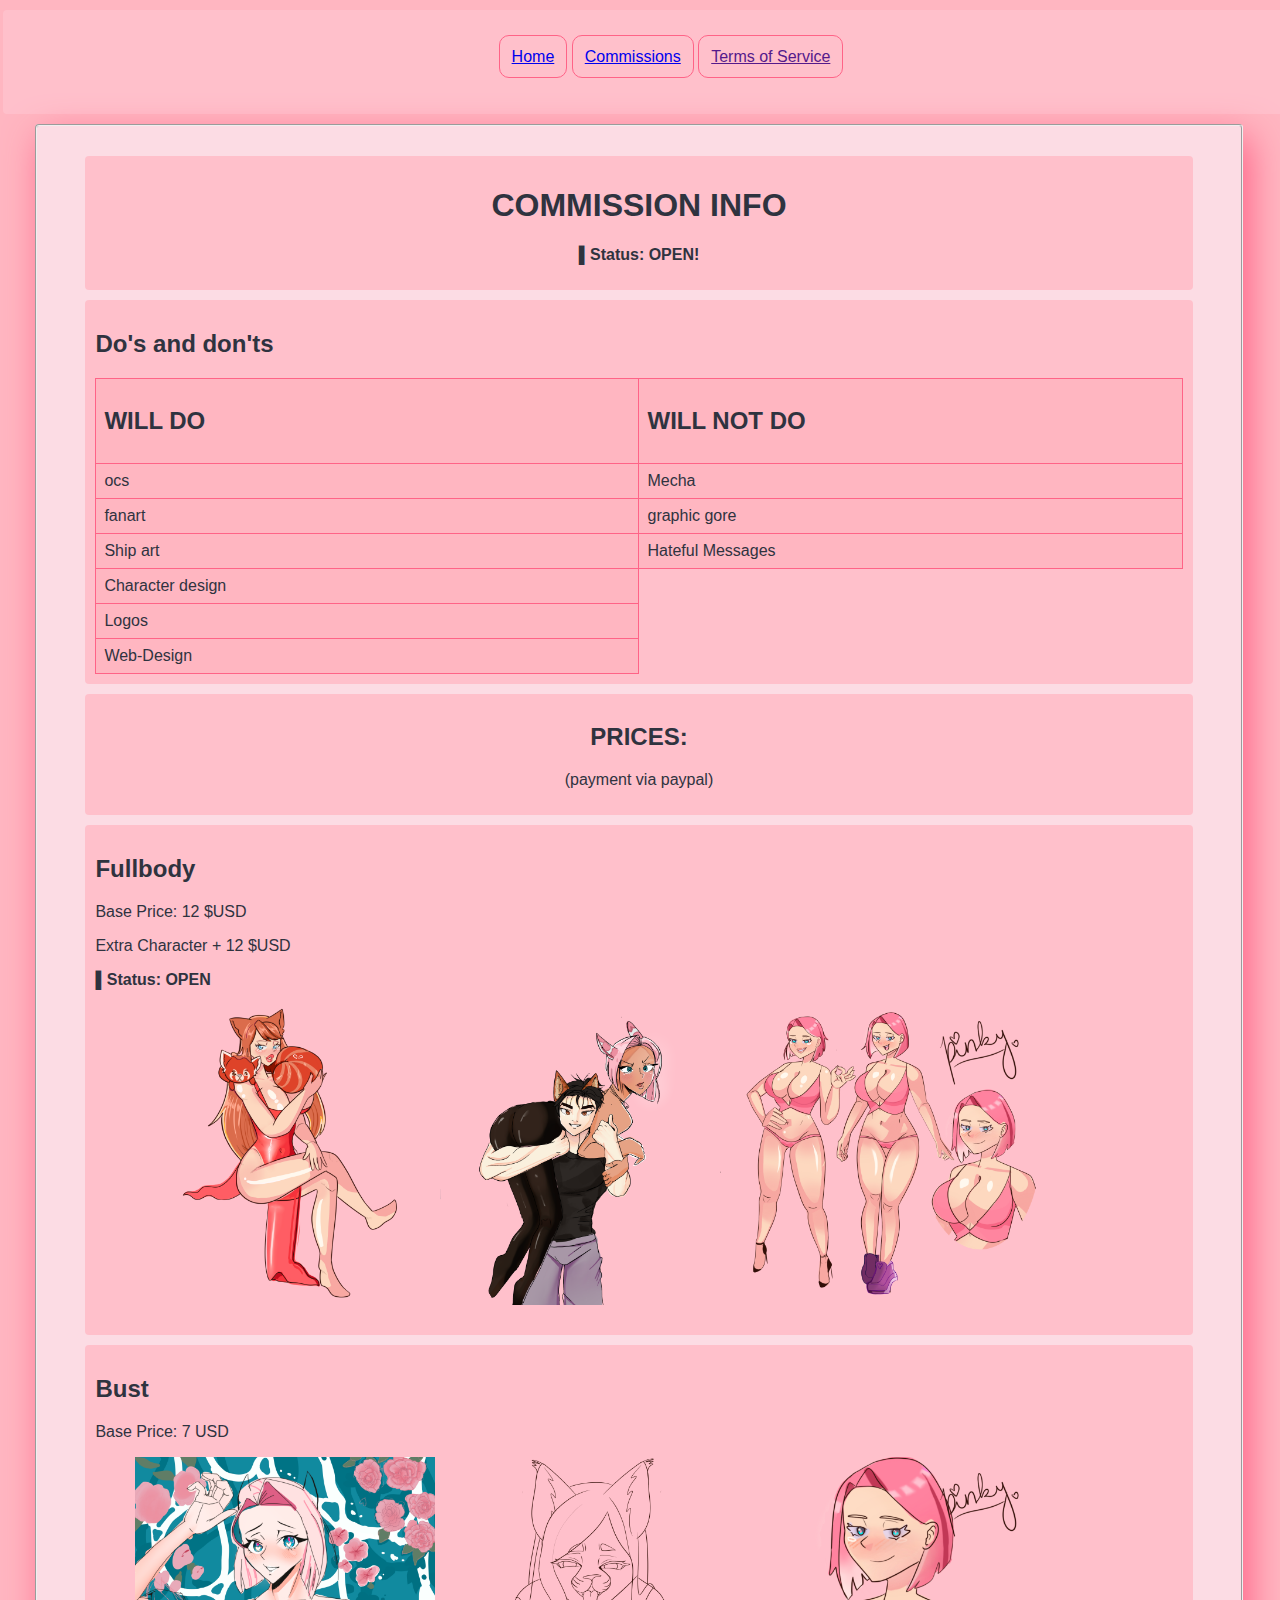
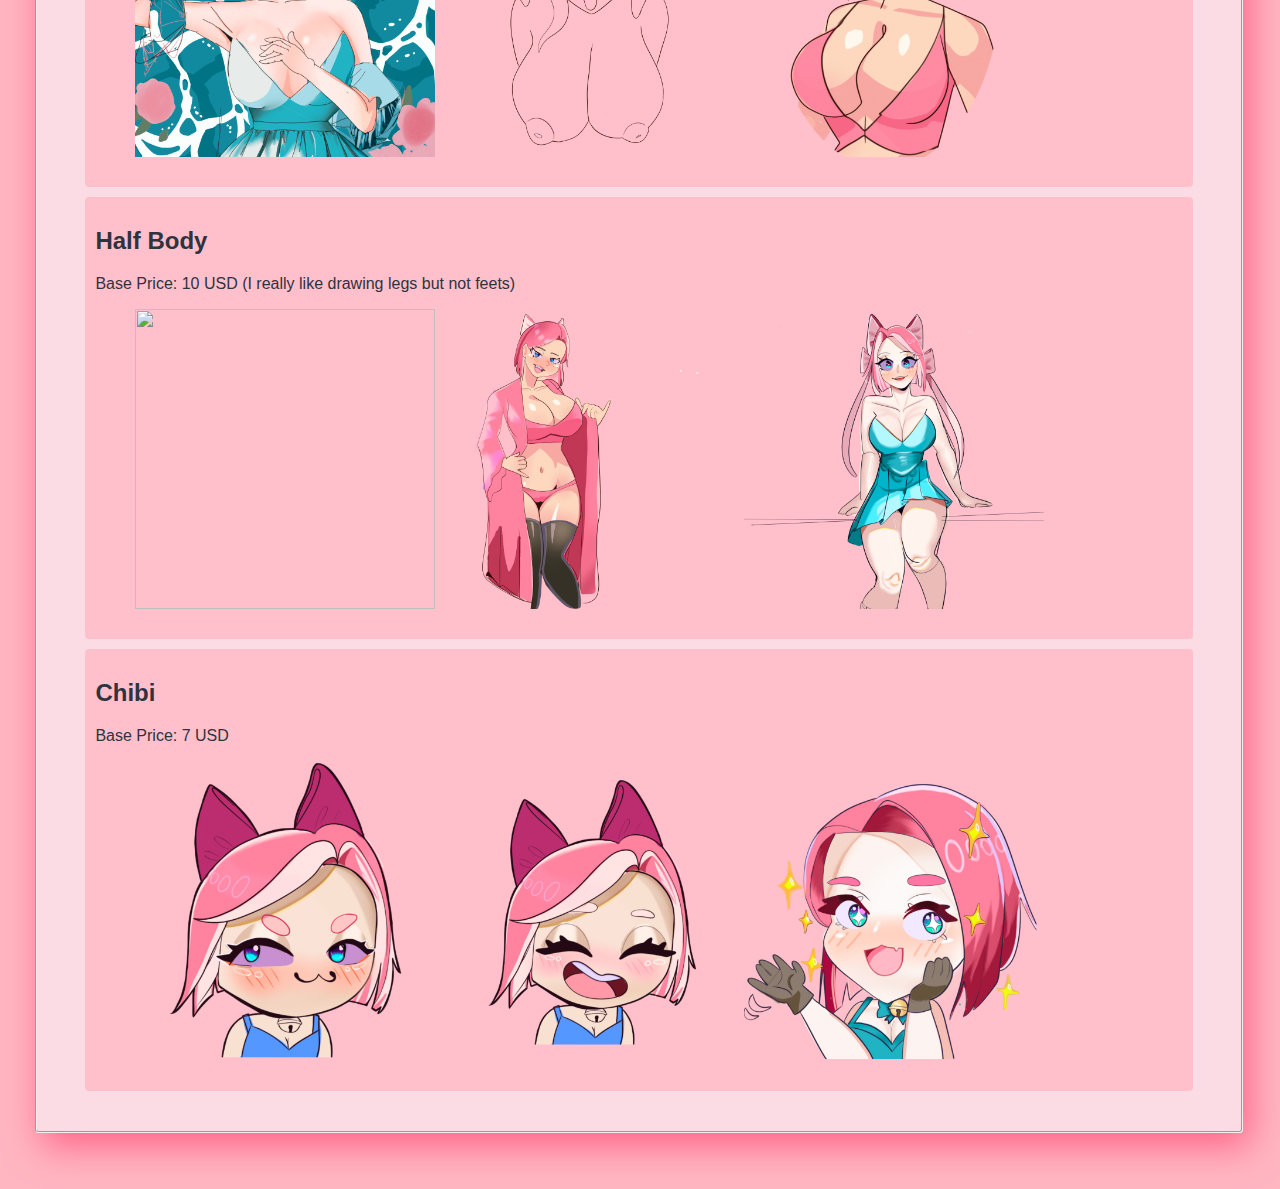
==== commisionInfo.html @ 17677334 "agregado de imagenes" ====
<!DOCTYPE html>
<html lang="en">
<head>
    <meta charset="UTF-8">
    <meta name="viewport" content="width=device-width, initial-scale=1.0">
    <link rel="stylesheet" href="./css/Style2.css">
    <link href="https://fonts.googleapis.com/css2?family=Oswald&display=swap" rel="stylesheet">
    <title>CommisionPrices</title>
</head>

<header>
    <div class="container01">
        <ul id="buttons01" class="buttons">
            <li><a href="index.html" class="button"  target="_blank">Home</a></li>
            <li><a href="newPage.html" class="button" target="_blank">Commissions</a></li>
            <li><a href="" class="button" target="_blank">Terms of Service</a></li>
        </ul>
    </div>
</header>

<body>
    
 <Fieldset class="form-Commisions">
    <div class="infoCommssion">
        <h1>COMMISSION INFO</h1>
        <p class="style1" ><strong>▌Status: OPEN!</strong></p>
    </div>

    <div id="container02">
    <h2>Do's and don'ts</h2>
    <table>
        <tr>
            <th> <h2>WILL DO</h2></th>
            <th><h2>WILL NOT DO</h2></th>
        </tr>
        
            <tr>
                <td>ocs</td>
                <td>Mecha</td>
            </tr>
            <tr>
                <td>fanart</td>
                <td>graphic gore</td>
            </tr>
            <tr>
                <td>Ship art</td>
                <td>Hateful Messages</td>
            </tr>
            <tr>
                <td>Character design</td>
            </tr>
            <tr>
                <td>Logos</td>
            </tr>
            <tr>
                <td>Web-Design</td>
            </tr>
        
        <!-- Puedes agregar más filas según sea necesario -->
    </table>
</div>

<div class="infoCommssion">
    <h2>PRICES:</h2> <p>(payment via paypal)</p>
</div>

<div id="container02">
    
    <h2>Fullbody</h2>
    <p>Base Price: 12 $USD</p>
    <p>Extra Character + 12 $USD</p>
    <p class="style1" ><strong>▌Status: OPEN</strong></p>

    <ul class="imagenes"> 
        <li><img src="img/fullbody1.png" width="300px" height="300px" ></li>
        <li><img src="img/FullBody2.png" width="300px" height="300px"></li>
        <li><img src="img/fullbody3.png" width="300px" height="300px" ></li>
        
    </ul>
    
</div>

<div id="container02">
    
    <h2>Bust </h2>
    <p>Base Price: 7 USD</p>
    <ul class="imagenes"> 
        <li><img src="img/bust 4.png"width="300px" height="300px"  ></li>
        <li><img src="img/bust3.png" width="300px" height="300px"  ></li>
        <li><img src="img/bust 7.png" width="300px" height="300px"   ></li>
        
    </ul>
    
</div>

<div id="container02">
    
    <h2>Half Body </h2>
    <p>Base Price: 10 USD (I really like drawing legs but not feets) </p>
    <ul class="imagenes"> 
        <li><img src="img/Ilustración_sin_título.png" width="300px" height="300px" ></li>
        <li><img src="img/2.png" width="300px" height="300px"></li>
        <li><img src="img/halfbody.png" width="300px" height="300px"></li>
        
    </ul>
    
</div>
   
<div id="container02">
    
    <h2>Chibi </h2>
    <p>Base Price: 7 USD</p>
    <ul class="imagenes"> 
        <li><img src="img/chibi.png" width="300px" height="300px" ></li>
        <li><img src="img/Chibi2.png" width="300px" height="300px"></li>
        <li><img src="img/chibi 4.png" width="300px" height="300px" ></li>
        
    </ul>
    
</div>
   
 </Fieldset>


</body>
<footer><br></br></footer>
</html>
---- css/Style2.css ----
/* header ul li{
   
    display: inline-block;
    list-style:inside;
    margin: 0px 20px;
    align-content: center;
} */

body { 
    background: pink;
    height: 450px;
    border: 2px black;
    background-color: lightpink;
    background-repeat: none;
    background-size: cover;
    background-attachment: fixed;
    font-family: 'Gill Sans', 'Gill Sans MT', Calibri, 'Trebuchet MS', sans-serif; 
    color: #2F333F;
    margin: 5px 5px 3px 3px;
}

table {
    width: 100%;
    border-collapse: collapse;
}

th, td {
    width: 50%;

    border: 1px solid #ff6387;
    background-color: lightpink;
    padding: 8px;
    text-align: left;
}

header{
    width: 100%;
    background: pink;
    padding: 12px ;
    margin: 10px 0px;
    border: pink ;
    border-radius: 4px ;
    font-family: 'Gill Sans', 'Gill Sans MT', Calibri, 'Trebuchet MS', sans-serif;
    font-size: 16px;
    text-align: center; 

}

div{
    width: 95%;
    padding: 10px;
    padding-top: auto;
    margin: auto;
    margin-bottom: 10px;
    background: pink;
    border-radius: 4px ;
    font-family: 'Gill Sans', 'Gill Sans MT', Calibri, 'Trebuchet MS', sans-serif;
    font-size: 16px;
}

/* .prices{
    text-align: center;
} */


.ul-container2 {
    
    float: right;
    margin-right: 20px; /* Espacio entre las listas */
}

.navbar{
    width: 100%;
    height: 70px;
    margin: auto;
    display: center;
    align-items: stretch center;
    background-color:  #fccad6d3;
}

.infoCommssion{
    text-align: center;
}
.container01{
    text-align: center;
}
ul li{
    list-style: none;
    display: inline-block;
}

/* .p-style1{
    text-emphasis-color: RED
    ;
} */

/* .imagenes{
align-items:center;
} */

.button {
    width: 85%; /* Ajusta el ancho según tu preferencia */
    max-width: 400px;
    border: 1px solid #ff6387;
    /* background: rgb(254, 215, 221);
    box-shadow: 2px 6px 3px #fe9ab1; */
    padding: 12px ;
    margin: auto;
    border-radius: 10px ;
    font-family: 'Gill Sans', 'Gill Sans MT', Calibri, 'Trebuchet MS', sans-serif;
    font:#3e3f2f;
    font-size: 16px;
    text-align: center;
}
.button:hover {
    background-color: #fe9ab1; /* Cambia el color de fondo al pasar el mouse por encima */
    color: #3e3f2f; /* Cambia el color de texto al pasar el mouse por encima */
    cursor: pointer; /* Cambia el cursor al pasar el mouse por encima para indicar que es interactivo */
}
.form-Commisions{
    width: 95%;
    box-sizing: border-box;
    background: #fcdce4;
    padding: 30px;
    margin: auto;
    /* margin-top: 50px; */
    border-radius: 4px;
    font-family: 'Gill Sans', 'Gill Sans MT', Calibri, 'Trebuchet MS', sans-serif;
    box-shadow: 7px 13px 37px #ff6387;
    margin-bottom: 20px;
    
}
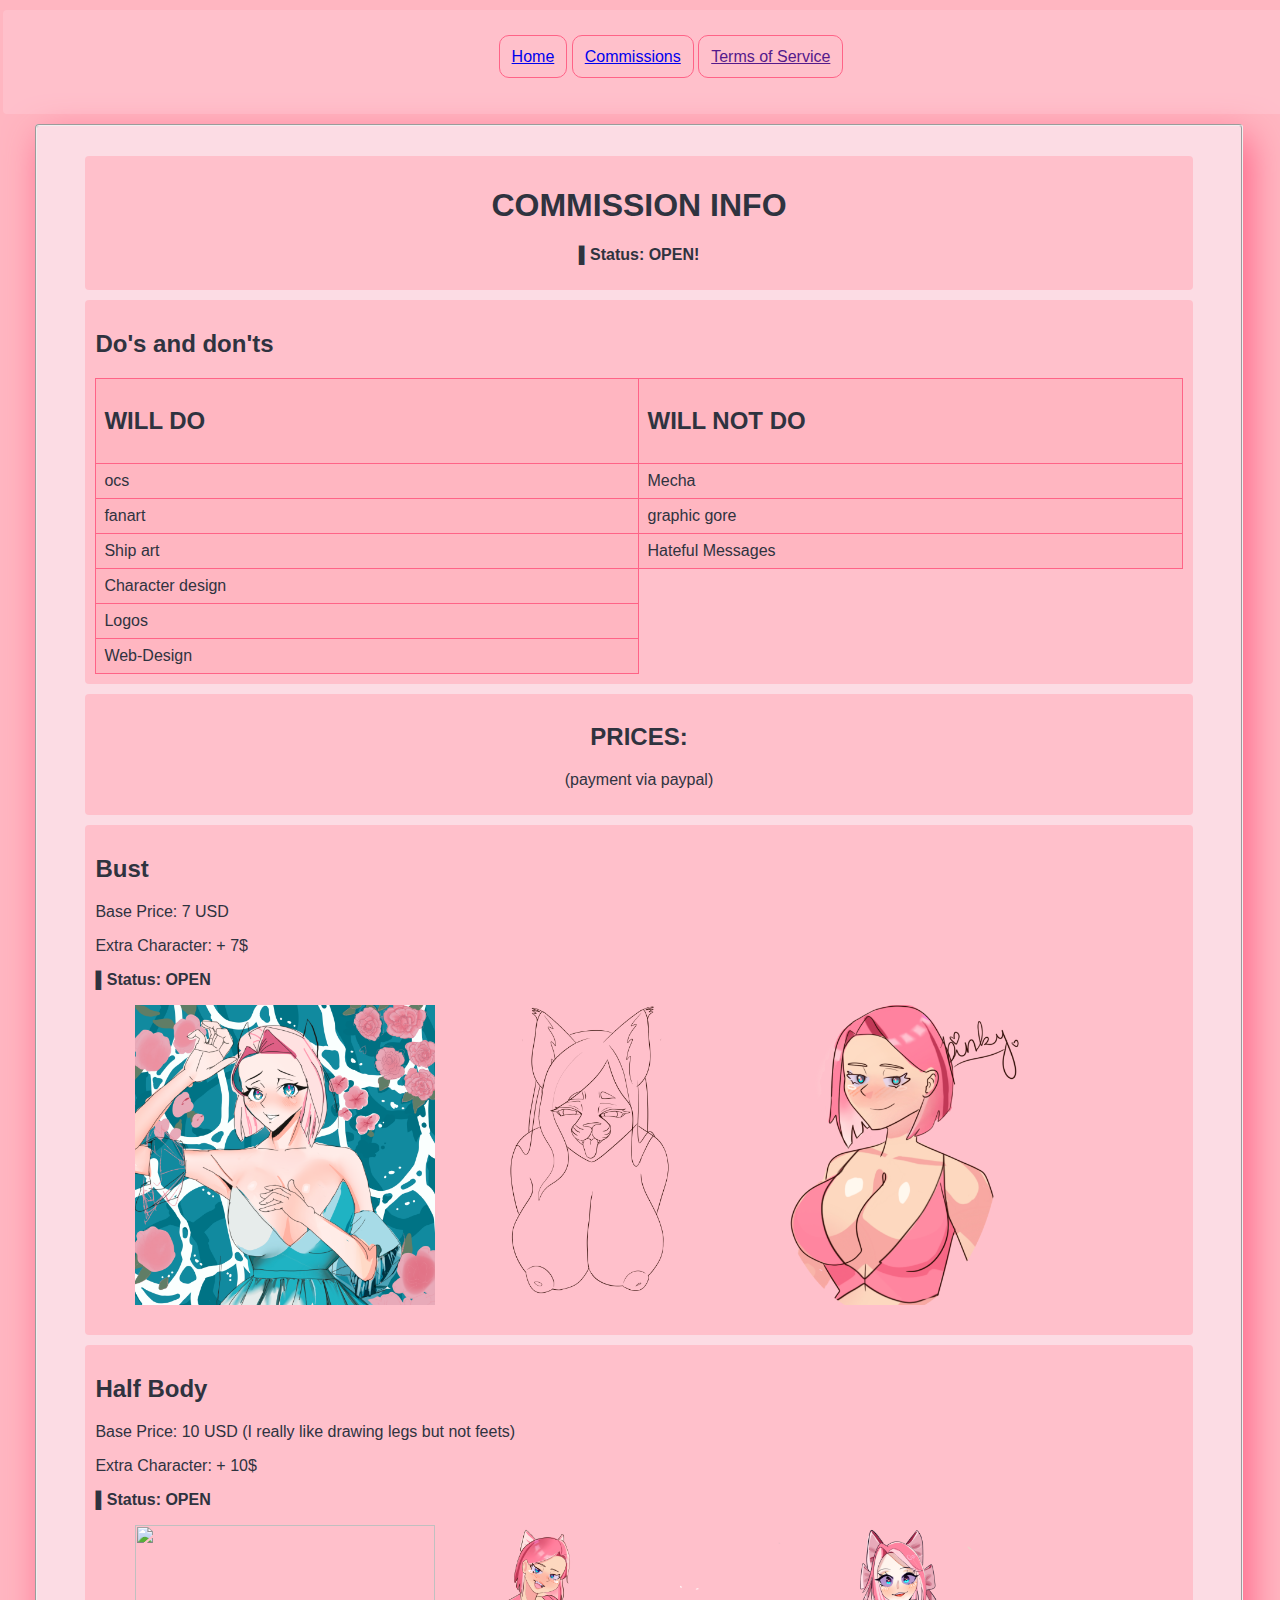
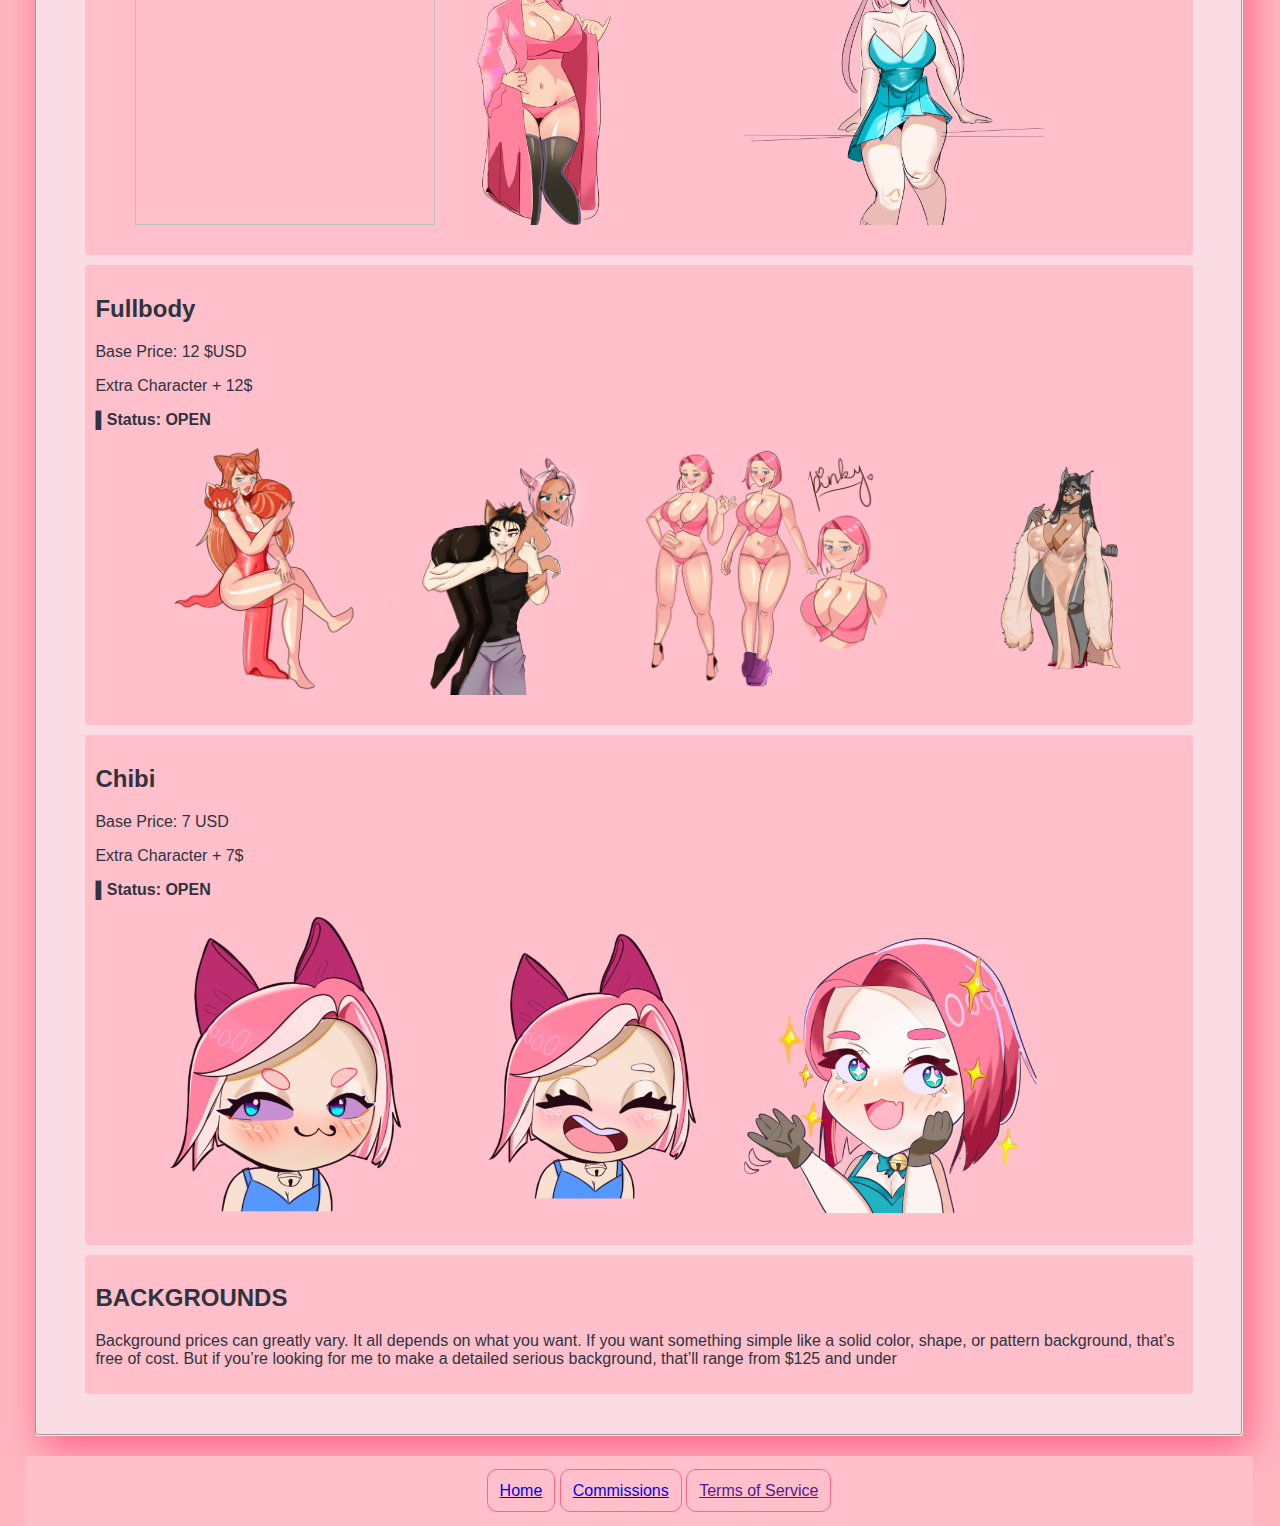
==== commit 7902f455: "correccion de precios" ====
--- a/commisionInfo.html
+++ b/commisionInfo.html
@@ -12,7 +12,7 @@
     <div class="container01">
         <ul id="buttons01" class="buttons">
             <li><a href="index.html" class="button"  target="_blank">Home</a></li>
-            <li><a href="newPage.html" class="button" target="_blank">Commissions</a></li>
+            <li><a href="commisionInfo.html" class="button" target="_blank">Commissions</a></li>
             <li><a href="" class="button" target="_blank">Terms of Service</a></li>
         </ul>
     </div>
@@ -64,39 +64,26 @@
     <h2>PRICES:</h2> <p>(payment via paypal)</p>
 </div>
 
-<div id="container02">
-    
-    <h2>Fullbody</h2>
-    <p>Base Price: 12 $USD</p>
-    <p>Extra Character + 12 $USD</p>
-    <p class="style1" ><strong>▌Status: OPEN</strong></p>
-
-    <ul class="imagenes"> 
-        <li><img src="img/fullbody1.png" width="300px" height="300px" ></li>
-        <li><img src="img/FullBody2.png" width="300px" height="300px"></li>
-        <li><img src="img/fullbody3.png" width="300px" height="300px" ></li>
-        
-    </ul>
-    
-</div>
-
-<div id="container02">
-    
+<div id="Bust">
     <h2>Bust </h2>
     <p>Base Price: 7 USD</p>
+    <p>Extra Character: + 7$</p>
+    <p class="style1" ><strong>▌Status: OPEN</strong></p>
+    
     <ul class="imagenes"> 
         <li><img src="img/bust 4.png"width="300px" height="300px"  ></li>
         <li><img src="img/bust3.png" width="300px" height="300px"  ></li>
         <li><img src="img/bust 7.png" width="300px" height="300px"   ></li>
-        
     </ul>
-    
 </div>
 
-<div id="container02">
+<div id="HalfBody">
     
     <h2>Half Body </h2>
     <p>Base Price: 10 USD (I really like drawing legs but not feets) </p>
+    <p>Extra Character: + 10$</p>
+    <p class="style1" ><strong>▌Status: OPEN</strong></p>
+    
     <ul class="imagenes"> 
         <li><img src="img/Ilustración_sin_título.png" width="300px" height="300px" ></li>
         <li><img src="img/2.png" width="300px" height="300px"></li>
@@ -105,11 +92,26 @@
     </ul>
     
 </div>
-   
-<div id="container02">
+<div id="Fullbody">
+    
+    <h2>Fullbody</h2>
+    <p>Base Price: 12 $USD</p>
+    <p>Extra Character + 12$</p>
+    <p class="style1" ><strong>▌Status: OPEN</strong></p>
+    <ul class="imagenes"> 
+        <li><img src="img/fullbody1.png" width="250px" height="250px" ></li>
+        <li><img src="img/FullBody2.png" width="250px" height="250px"></li>
+        <li><img src="img/fullbody3.png" width="250px" height="250px" ></li>
+        <li><img src="img/FullBod3y.png" width="250px" height="250px" ></li>
+    </ul>
+</div>
+<div id="Chibi">
     
     <h2>Chibi </h2>
     <p>Base Price: 7 USD</p>
+    <p>Extra Character + 7$</p>
+    <p class="style1" ><strong>▌Status: OPEN</strong></p>
+    
     <ul class="imagenes"> 
         <li><img src="img/chibi.png" width="300px" height="300px" ></li>
         <li><img src="img/Chibi2.png" width="300px" height="300px"></li>
@@ -118,10 +120,26 @@
     </ul>
     
 </div>
-   
+
+<div id="BACKGROUNDS">
+    
+    <h2>BACKGROUNDS </h2>
+    <p>Background prices can greatly vary. It all depends on what you want. If you want something simple like a solid color, shape, or pattern background, that’s free of cost. But if you’re looking for me to make a detailed serious background, that’ll range from $125 and under</p>    
+</div>
+
+
+
  </Fieldset>
 
+</body>
 
-</body>
-<footer><br></br></footer>
+<footer>
+    <div class="container01">
+        <ul id="buttons01" class="buttons">
+            <li><a href="index.html" class="button"  target="_blank">Home</a></li>
+            <li><a href="commisionInfo.html" class="button" target="_blank">Commissions</a></li>
+            <li><a href="" class="button" target="_blank">Terms of Service</a></li>
+        </ul>
+    </div>
+</footer>
 </html>--- a/css/Style2.css
+++ b/css/Style2.css
@@ -129,4 +129,7 @@
     box-shadow: 7px 13px 37px #ff6387;
     margin-bottom: 20px;
     
+}
+footer{
+    width: 100%;
 }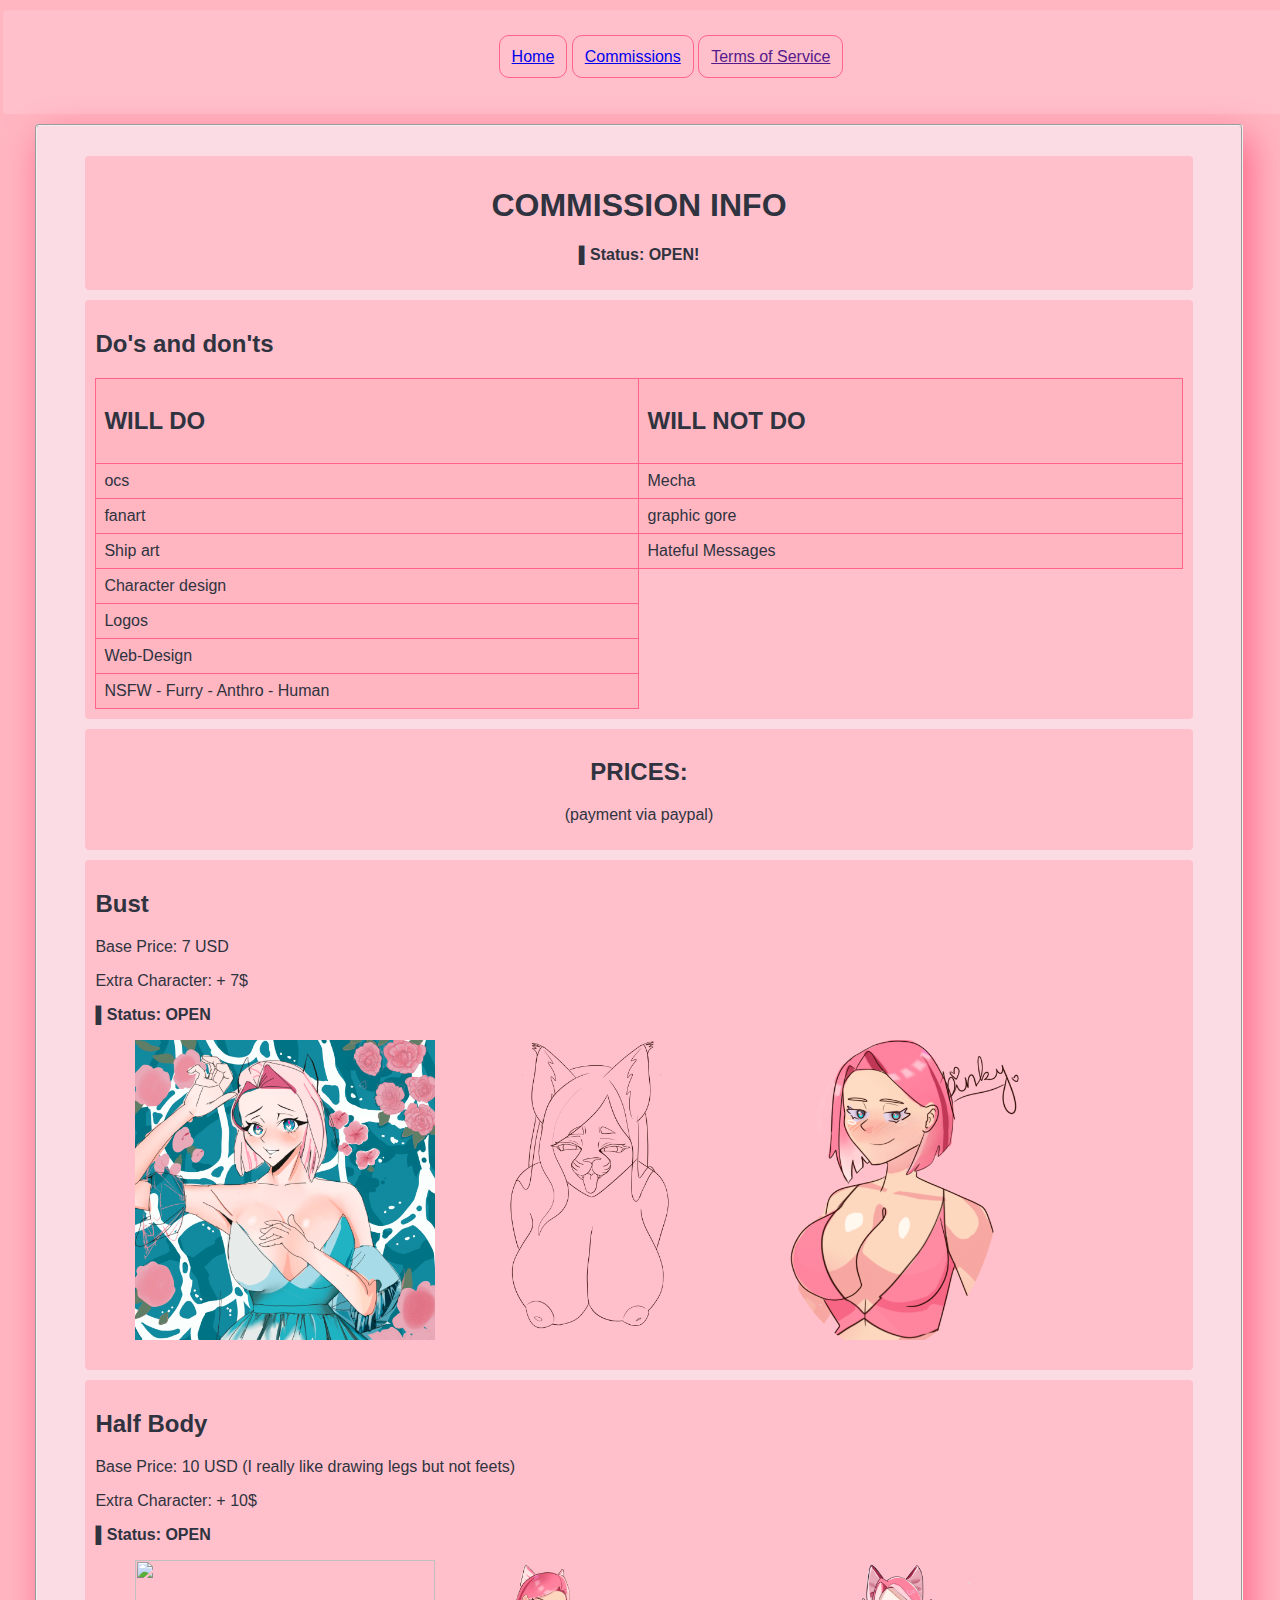
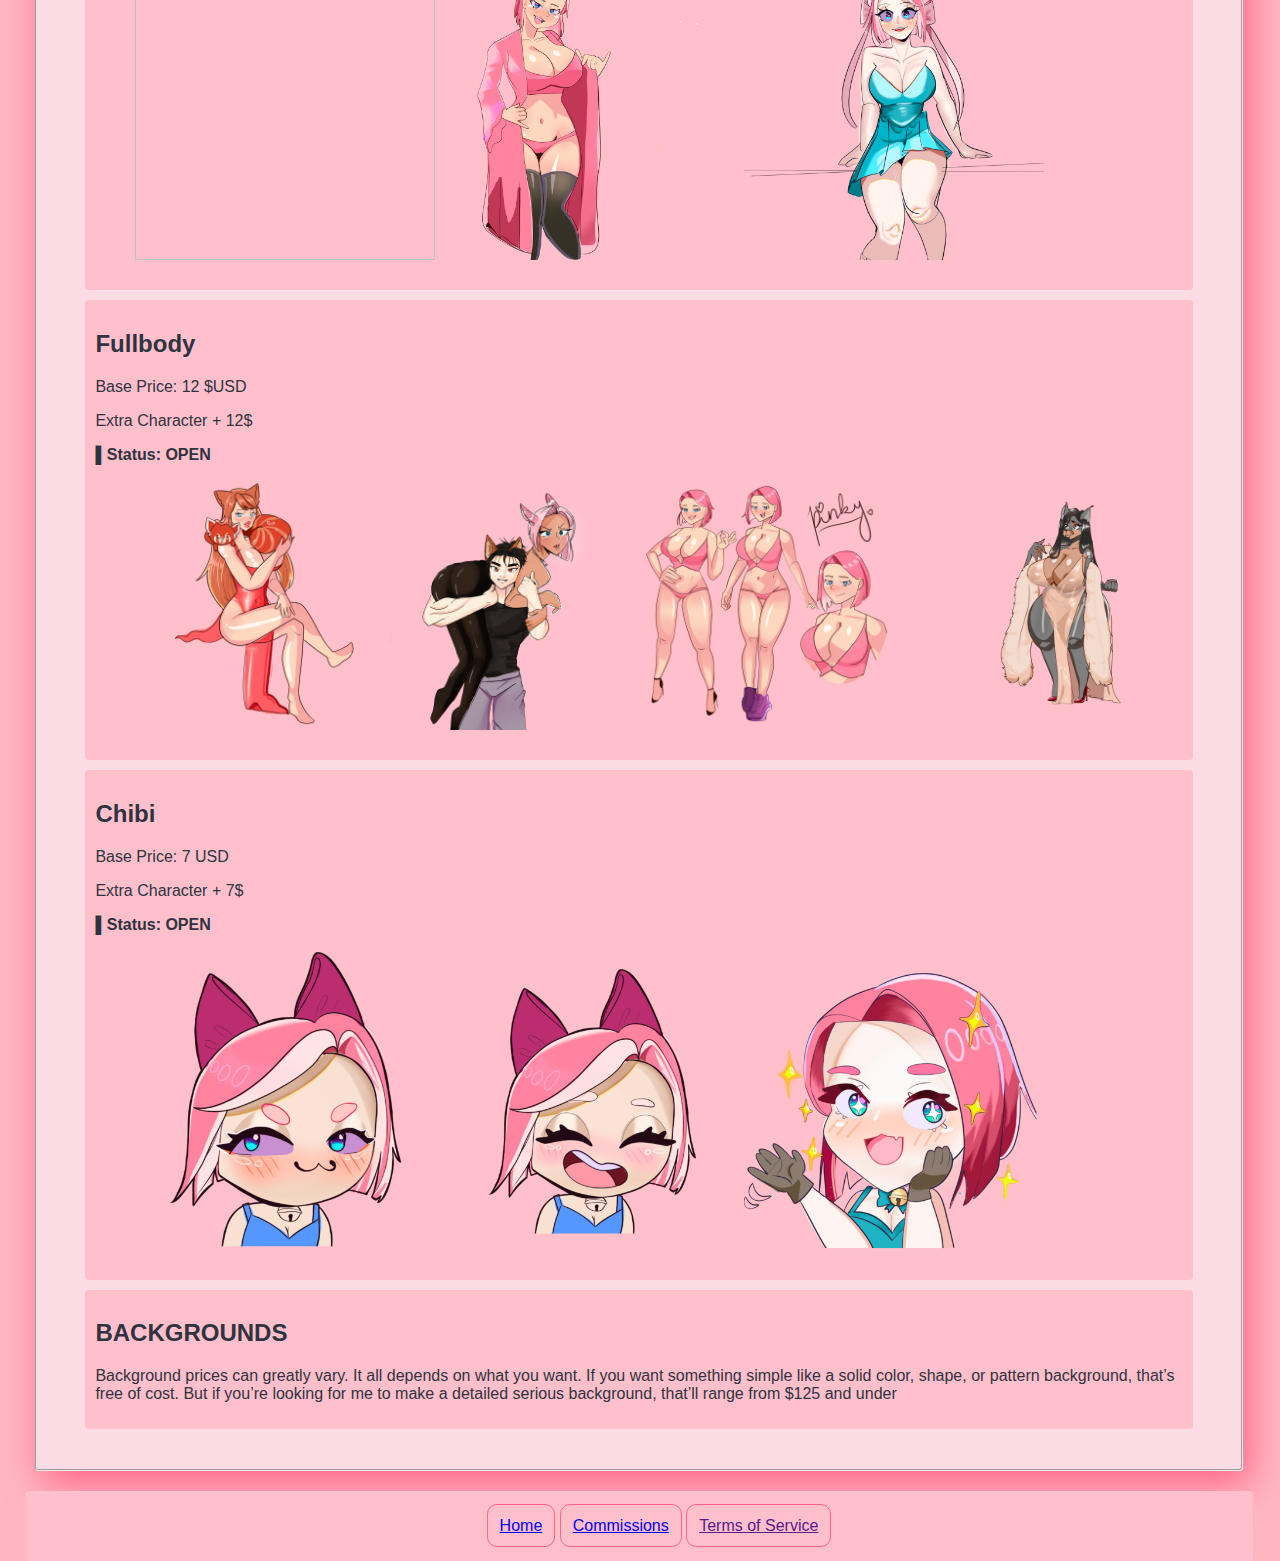
==== commit f6f7d2c9: "agregado de Nsfw a la tabla" ====
--- a/commisionInfo.html
+++ b/commisionInfo.html
@@ -55,15 +55,16 @@
             <tr>
                 <td>Web-Design</td>
             </tr>
+            <tr>
+                <td>NSFW - Furry - Anthro - Human</td>
+            </tr>
         
         <!-- Puedes agregar más filas según sea necesario -->
     </table>
 </div>
-
 <div class="infoCommssion">
     <h2>PRICES:</h2> <p>(payment via paypal)</p>
 </div>
-
 <div id="Bust">
     <h2>Bust </h2>
     <p>Base Price: 7 USD</p>
@@ -76,7 +77,6 @@
         <li><img src="img/bust 7.png" width="300px" height="300px"   ></li>
     </ul>
 </div>
-
 <div id="HalfBody">
     
     <h2>Half Body </h2>
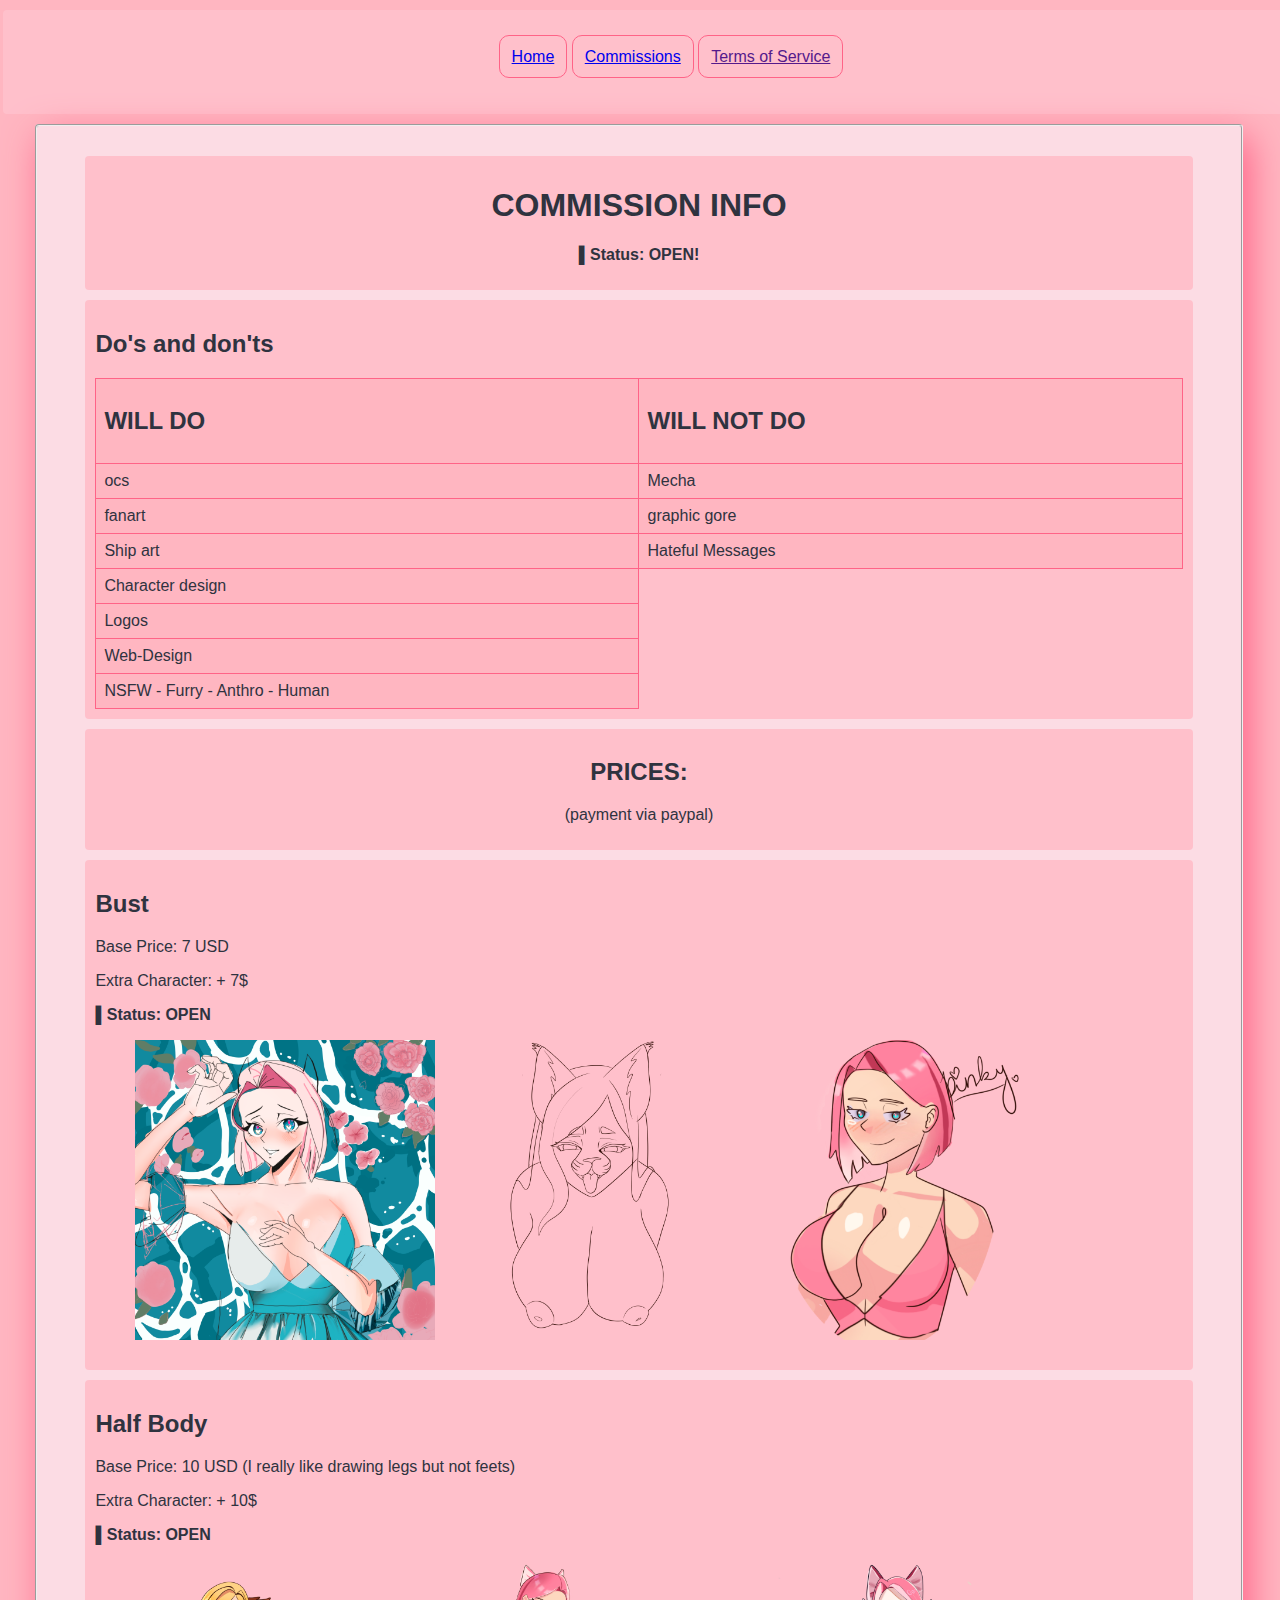
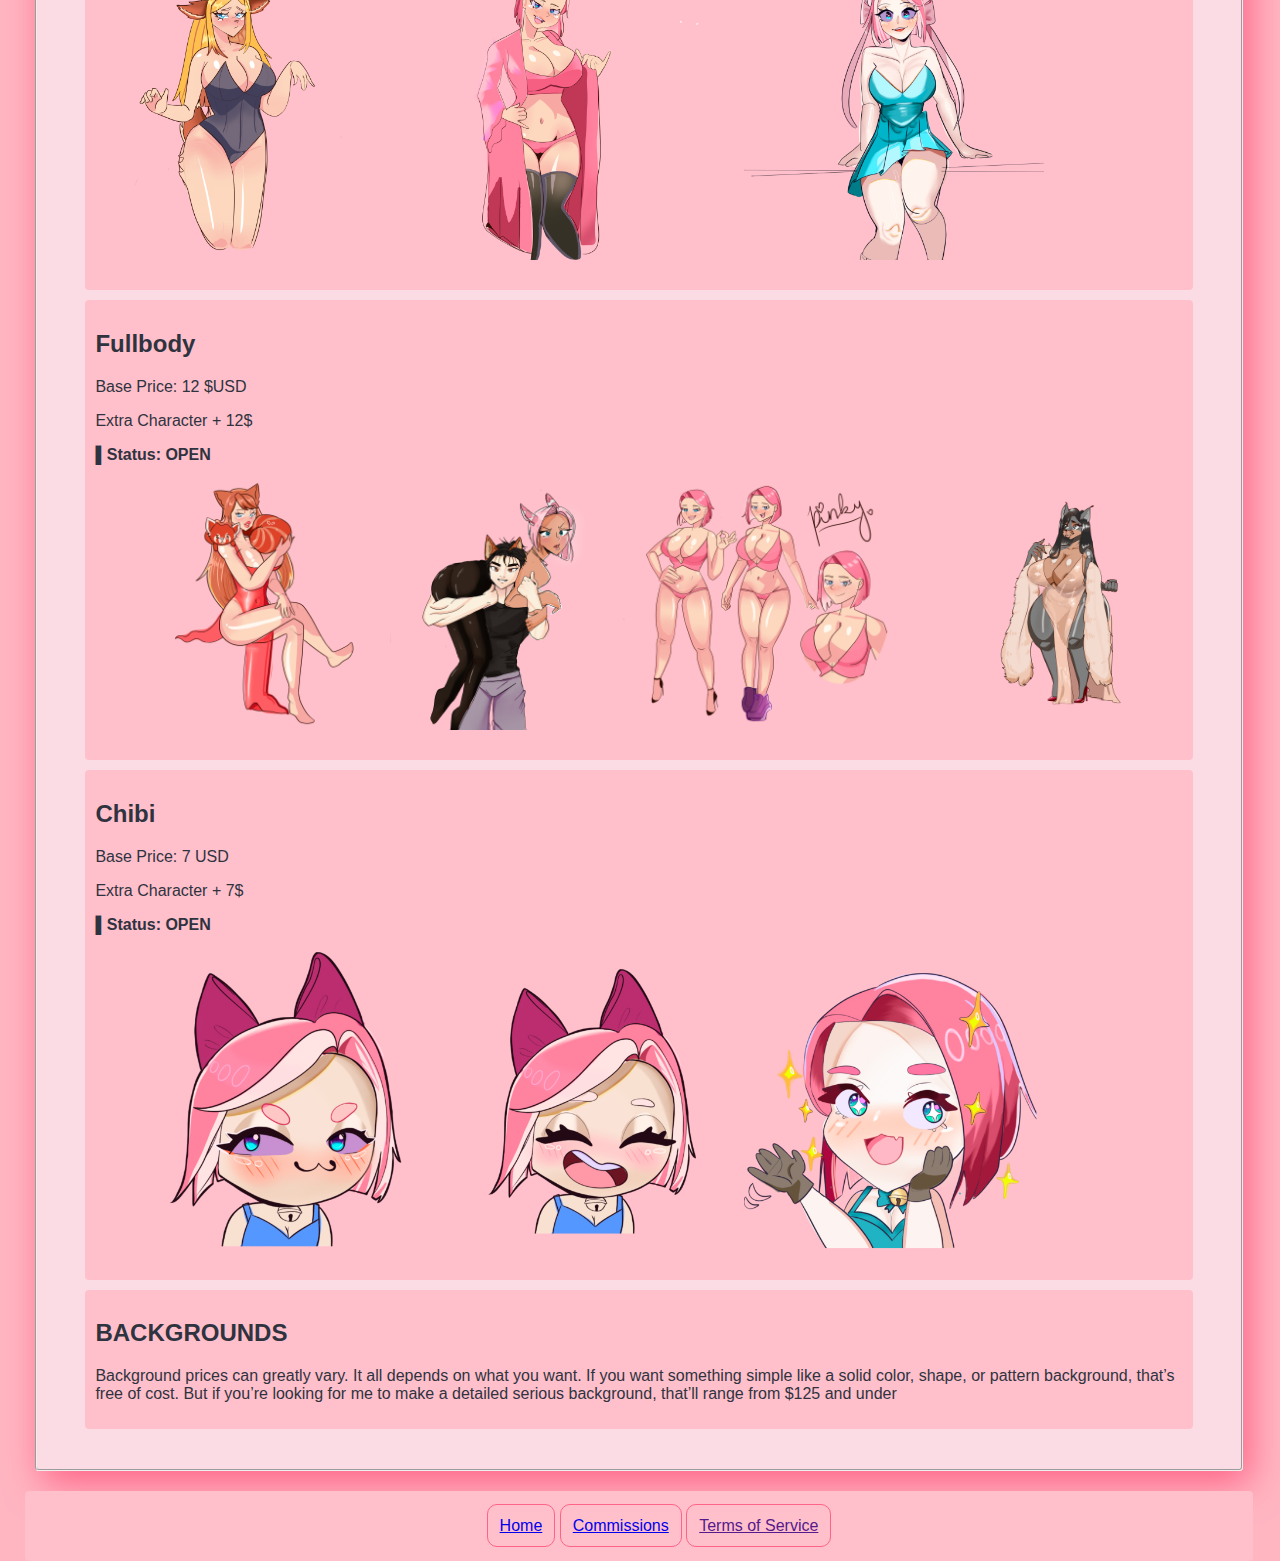
==== commit 16e249d8: "agregado de imagen" ====
--- a/commisionInfo.html
+++ b/commisionInfo.html
@@ -85,7 +85,7 @@
     <p class="style1" ><strong>▌Status: OPEN</strong></p>
     
     <ul class="imagenes"> 
-        <li><img src="img/Ilustración_sin_título.png" width="300px" height="300px" ></li>
+        <li><img src="img/halfbody34.png" width="300px" height="300px" ></li>
         <li><img src="img/2.png" width="300px" height="300px"></li>
         <li><img src="img/halfbody.png" width="300px" height="300px"></li>
         
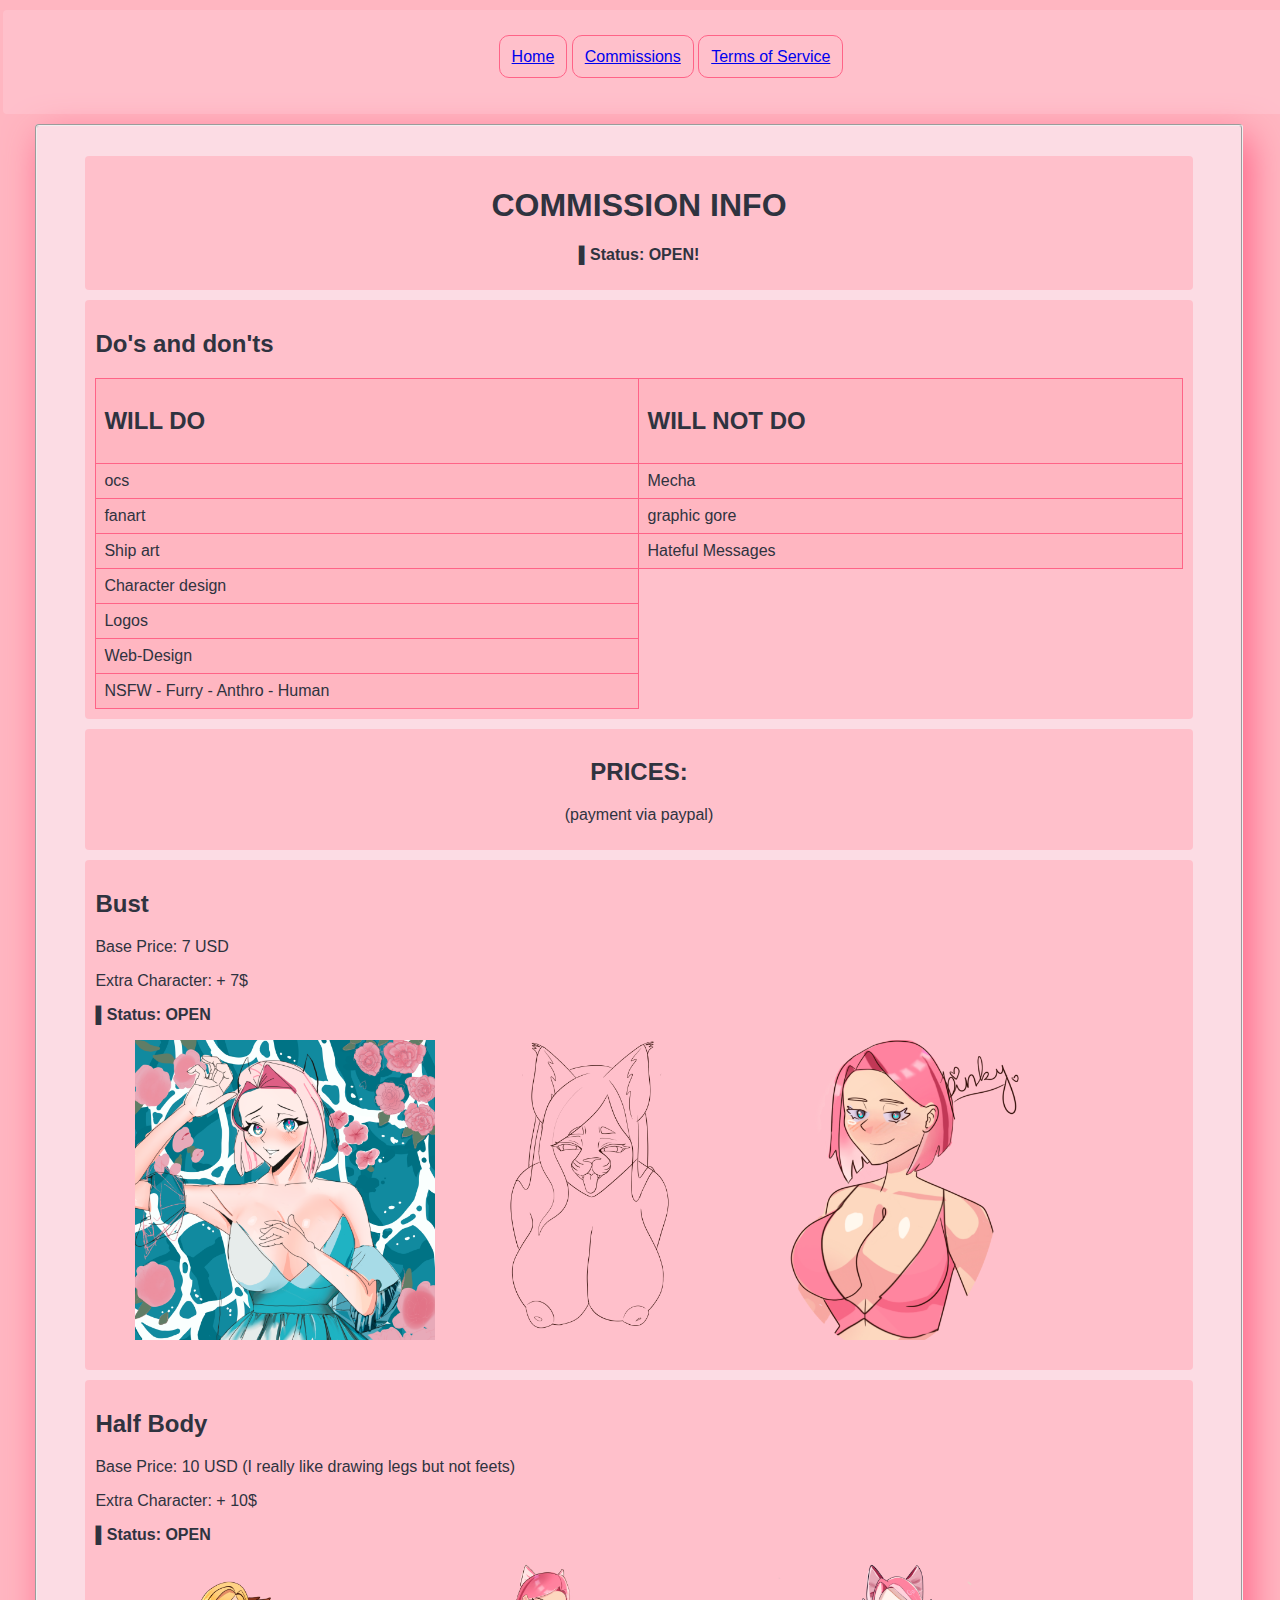
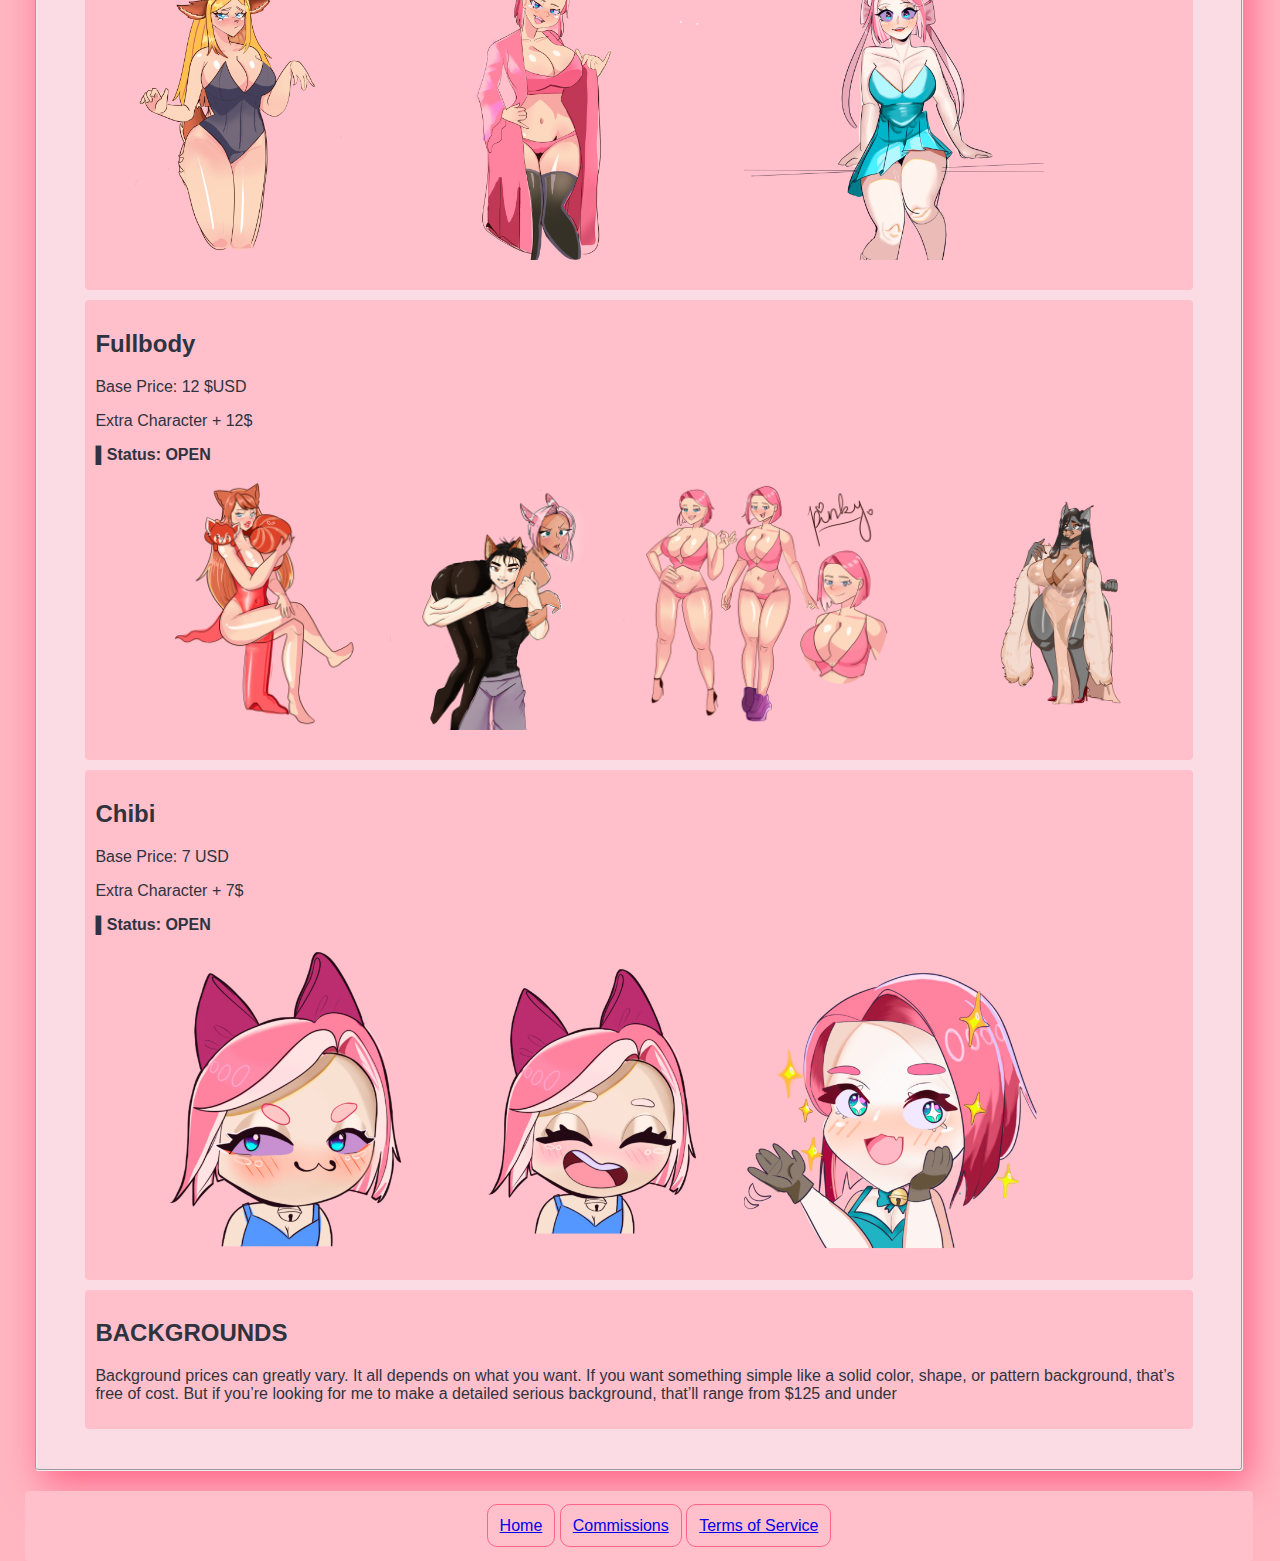
==== commit d5d60753: "agregado de link" ====
--- a/commisionInfo.html
+++ b/commisionInfo.html
@@ -13,7 +13,7 @@
         <ul id="buttons01" class="buttons">
             <li><a href="index.html" class="button"  target="_blank">Home</a></li>
             <li><a href="commisionInfo.html" class="button" target="_blank">Commissions</a></li>
-            <li><a href="" class="button" target="_blank">Terms of Service</a></li>
+            <li><a href="t&c.html" class="button" target="_blank">Terms of Service</a></li>
         </ul>
     </div>
 </header>
@@ -138,7 +138,7 @@
         <ul id="buttons01" class="buttons">
             <li><a href="index.html" class="button"  target="_blank">Home</a></li>
             <li><a href="commisionInfo.html" class="button" target="_blank">Commissions</a></li>
-            <li><a href="" class="button" target="_blank">Terms of Service</a></li>
+            <li><a href="t&c.html" class="button" target="_blank">Terms of Service</a></li>
         </ul>
     </div>
 </footer>
